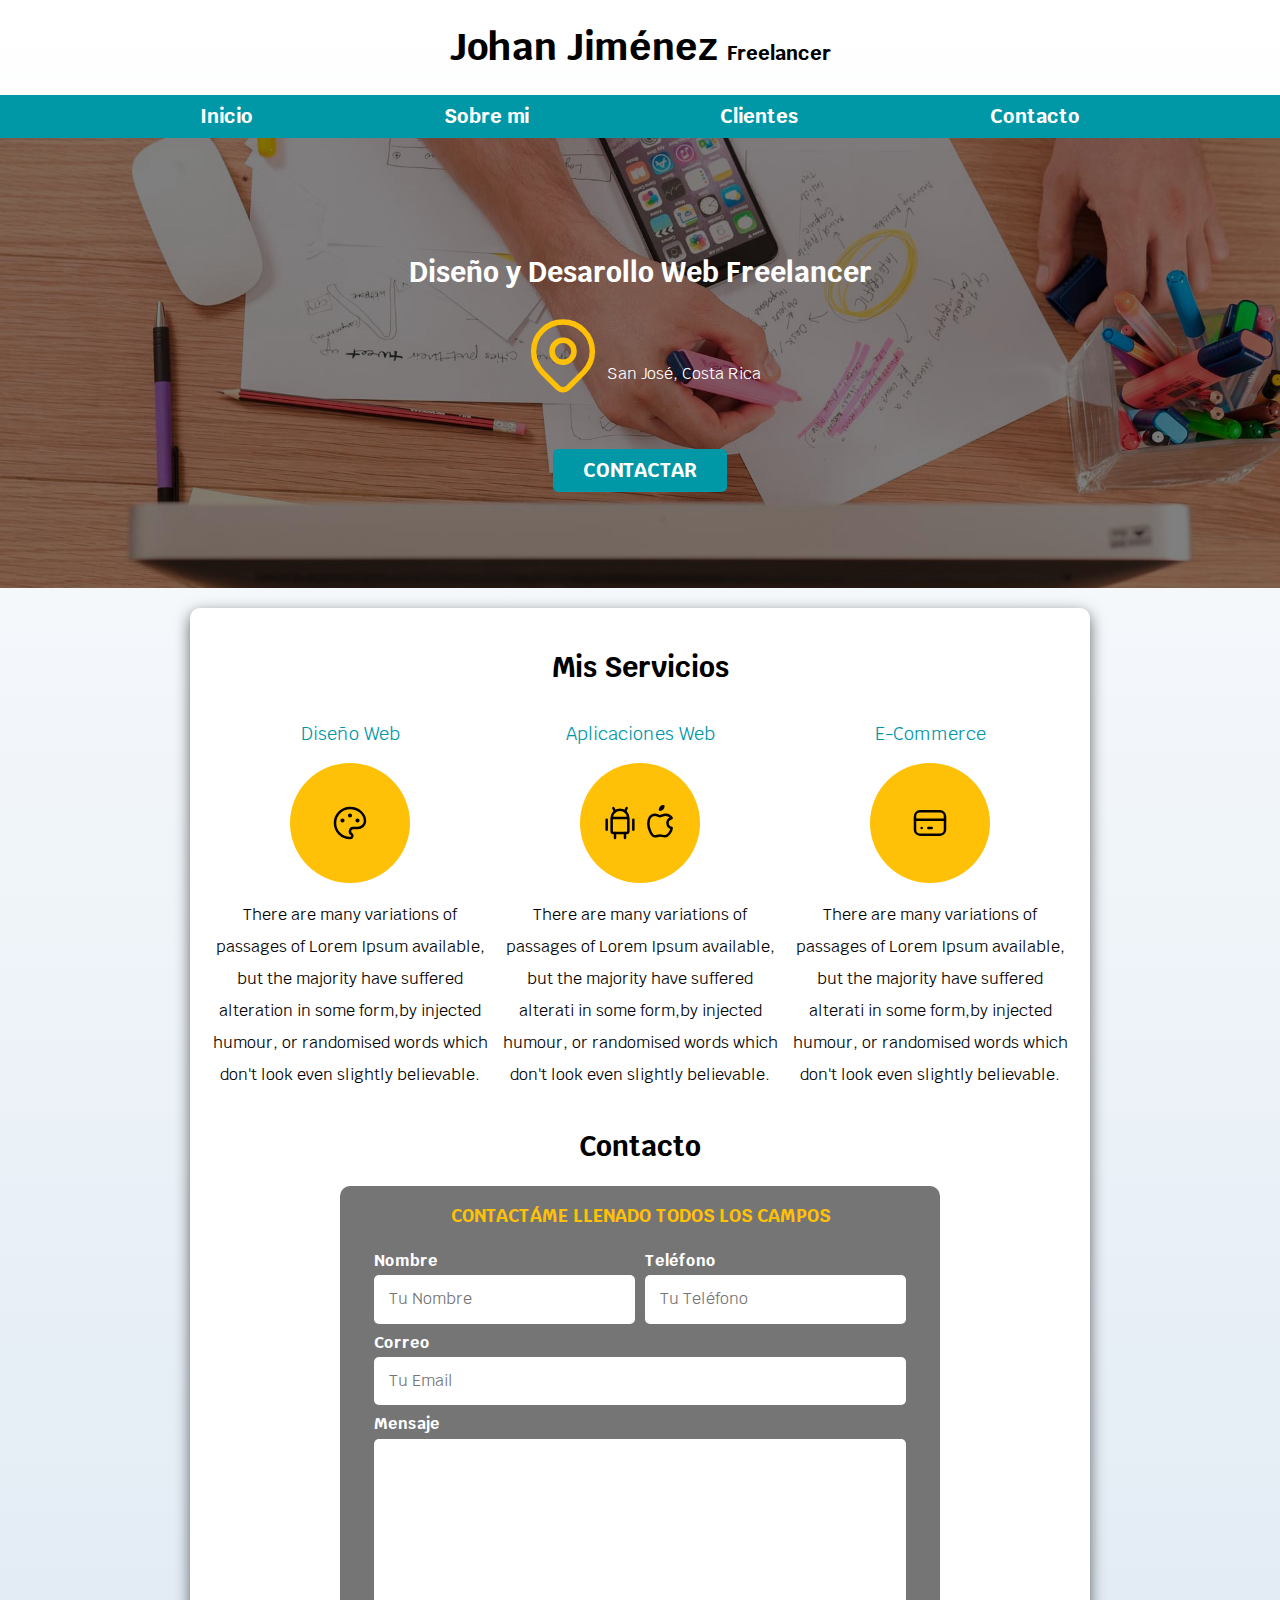
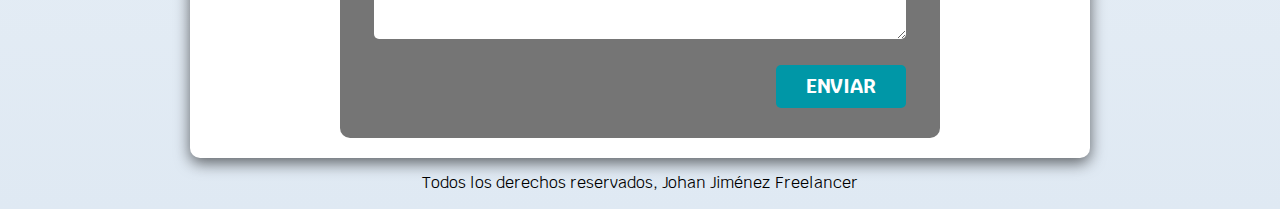
==== freelancer_inicio/Index.html @ b78308ff "commit inicial" ====
<!DOCTYPE html>

<html lang="en">
<head>
    <!-- Agregar archivo JS-->
    <!--<script type="text/javascript" src="codigo.js"></script>-->
    
    <meta charset="UTF-8">
    <meta name="viewport" content="width=device-width, initial-scale=1.8">
    <title> Diseñador Freelancer </title>

    <!-- Esta linea hace que cargue la hoja de estilos mas rápido -->
    <link rel="preload" href="css/normalize.css" as="style">

    <!-- Este carga la libreria de normalize -->
    <link rel="stylesheet " href="css/normalize.css">

    <link rel="preconnect" href="https://fonts.gstatic.com">

    <!-- Carga una fuente de google font-->
    <link href="https://fonts.googleapis.com/css2?family=Krub:wght@400;700&display=swap" rel="stylesheet">

    <!-- Esta linea hace que cargue la hoja de estilos mas rápido -->
    <link rel="preload" href="css/style.css" as="style">

    <!-- Para cargar la hoja de estilos -->
    <link href="css/style.css" rel="stylesheet">

</head>

<body>
    <header>
        <h1 class="titulo"> Johan Jiménez
            <span>Freelancer</span> </h1>
    </header>
    <!-- De esta manera se comenta en html-->
    <div class="nav-bg">
        <nav class="navegacion-principal contenedor">
            <a href="nosotros.html">Inicio</a>
            <a href="#">Sobre mi</a>
            <a href="#">Clientes</a>
            <a href="#">Contacto</a>
        </nav>
    </div>


    <section class="hero">
        <div class="contenido-hero">
            <h2 >Diseño y Desarollo Web
                <span>Freelancer</span></h2>
           <div class="ubicacion">
               <svg xmlns="http://www.w3.org/2000/svg" class="icon icon-tabler icon-tabler-map-pin" width="88" height="88"
                    viewBox="0 0 24 24" stroke-width="1.5" stroke="#FFC107" fill="none" stroke-linecap="round"
                    stroke-linejoin="round">
                   <path stroke="none" d="M0 0h24v24H0z" fill="none"/>
                   <circle cx="12" cy="11" r="3"/>
                   <path d="M17.657 16.657l-4.243 4.243a2 2 0 0 1 -2.827 0l-4.244 -4.243a8 8 0 1 1 11.314 0z"/>
               </svg>
               <p>San José, Costa Rica</p>
           </div>

            <a class="boton" href="#">Contactar</a>
        </div> <!-- .contenido-hero-->
    </section>

    <main class="contenedor sombra">
        <h2>Mis Servicios</h2>
       <div class="servicios">
            <section class="servicio">
                <h3>Diseño Web</h3>
                <div class="iconos">
                    <svg xmlns="http://www.w3.org/2000/svg" class="icon icon-tabler icon-tabler-palette" width="40" height="40"
                         viewBox="0 0 24 24" stroke-width="1.5" stroke="#000000" fill="none" stroke-linecap="round"
                         stroke-linejoin="round">
                        <path stroke="none" d="M0 0h24v24H0z" fill="none"/>
                        <path d="M12 21a9 9 0 1 1 0 -18a9 8 0 0 1 9 8a4.5 4 0 0 1 -4.5 4h-2.5a2 2 0 0 0 -1 3.75a1.3 1.3 0 0 1 -1 2.25"/>
                        <circle cx="7.5" cy="10.5" r=".5" fill="currentColor"/>
                        <circle cx="12" cy="7.5" r=".5" fill="currentColor"/>
                        <circle cx="16.5" cy="10.5" r=".5" fill="currentColor"/>
                    </svg>
                </div>
                <p>There are many variations of passages of Lorem Ipsum available, but the majority have suffered alteration
                    in some form,by injected humour, or randomised words which don't look even
                    slightly believable.</p>
            </section>

            <section class="servicio">
                <h3>Aplicaciones Web</h3>
                <div class="iconos">
                    <svg xmlns="http://www.w3.org/2000/svg" class="icon icon-tabler icon-tabler-brand-android" width="40"
                         height="40" viewBox="0 0 24 24" stroke-width="1.5" stroke="#000000" fill="none" stroke-linecap="round"
                         stroke-linejoin="round">
                        <path stroke="none" d="M0 0h24v24H0z" fill="none"/>
                        <line x1="4" y1="10" x2="4" y2="16"/>
                        <line x1="20" y1="10" x2="20" y2="16"/>
                        <path d="M7 9h10v8a1 1 0 0 1 -1 1h-8a1 1 0 0 1 -1 -1v-8a5 5 0 0 1 10 0"/>
                        <line x1="8" y1="3" x2="9" y2="5"/>
                        <line x1="16" y1="3" x2="15" y2="5"/>
                        <line x1="9" y1="18" x2="9" y2="21"/>
                        <line x1="15" y1="18" x2="15" y2="21"/>
                    </svg>

                    <svg xmlns="http://www.w3.org/2000/svg" class="icon icon-tabler icon-tabler-brand-apple" width="40" height="40"
                         viewBox="0 0 24 24" stroke-width="1.5" stroke="#000000" fill="none" stroke-linecap="round"
                         stroke-linejoin="round">
                        <path stroke="none" d="M0 0h24v24H0z" fill="none"/>
                        <path d="M9 7c-3 0 -4 3 -4 5.5c0 3 2 7.5 4 7.5c1.088 -.046 1.679 -.5 3 -.5c1.312 0 1.5 .5 3 .5s4 -3 4 -5c-.028 -.01 -2.472 -.403 -2.5 -3c-.019 -2.17 2.416 -2.954 2.5 -3c-1.023 -1.492 -2.951 -1.963 -3.5 -2c-1.433 -.111 -2.83 1 -3.5 1c-.68 0 -1.9 -1 -3 -1z"/>
                        <path d="M12 4a2 2 0 0 0 2 -2a2 2 0 0 0 -2 2"/>
                    </svg>
                </div>
                <p>There are many variations of passages of Lorem Ipsum available, but the majority have suffered alterati
                    in some form,by injected humour, or randomised words which don't look even
                    slightly believable.</p>
            </section>

            <section class="servicio">
                <h3>E-Commerce</h3>
                <div class="iconos">
                    <svg xmlns="http://www.w3.org/2000/svg" class="icon icon-tabler icon-tabler-credit-card" width="40" height="40"
                         viewBox="0 0 24 24" stroke-width="1.5" stroke="#000000" fill="none" stroke-linecap="round"
                         stroke-linejoin="round">
                        <path stroke="none" d="M0 0h24v24H0z" fill="none"/>
                        <rect x="3" y="5" width="18" height="14" rx="3"/>
                        <line x1="3" y1="10" x2="21" y2="10"/>
                        <line x1="7" y1="15" x2="7.01" y2="15"/>
                        <line x1="11" y1="15" x2="13" y2="15"/>
                    </svg>
                </div>
                <p>There are many variations of passages of Lorem Ipsum available, but the majority have suffered alterati
                    in some form,by injected humour, or randomised words which don't look even
                    slightly believable.</p>
            </section>
       </div> <!-- .servicios -->

        <section>
            <h2>Contacto</h2>

            <form class="formulario">
                <fieldset>
                    <legend>Contactáme llenado todos los campos</legend>
                    <div class="contenedor-campos">
                        <div class="campo">
                            <label>Nombre</label>
                            <input class="input-text" type="text" placeholder="Tu Nombre">
                        </div>

                        <div class="campo">
                            <label>Teléfono</label>
                            <input class="input-text" type="tel" placeholder="Tu Teléfono">
                        </div>

                        <div class="campo">
                            <label>Correo</label>
                            <input class="input-text" type="email" placeholder="Tu Email">
                        </div>

                        <div class="campo">
                            <label>Mensaje</label>
                            <textarea class="input-text"></textarea>
                        </div>
                    </div> <!-- .contendor-campos -->

                    <div class="alinear-derecha flex">
                        <input class="boton w-sm-100" type="submit" value="Enviar">
                    </div>

                </fieldset>
            </form>
        </section>
    </main>

    <footer class="footer">
        <p>Todos los derechos reservados, Johan Jiménez Freelancer</p>
    </footer>

</body>
</html>
---- freelancer_inicio/css/style.css ----
/**Seudo selectores, custom properties*/
:root {
    /*paleta de colores*/
    --blanco: #ffffff;
    --oscuro: #212121;
    --primario: #ffc107;
    --secundario: #0097A7;
    --gris: #757575;
    --grisClaro: #DFE9F3;
}

/*Esta clase utiliza Modulos y utilidades, para escribir CSS*/



/* Globales */
/*Estas lineas reinica el tamaño del html*/
html {
    font-size: 62.5%;
    box-sizing: border-box; /* Hack para box model */
    scroll-snap-type: Y proximity;
}

/* Scroll snap */
.servicios,
.navegacion-principal,
.formulario{
    scroll-snap-align: center;
    scroll-snap-stop: always;
}

/*Estas lineas reinica el tamaño del html*/
*, *:before, *:after {
    box-sizing: inherit;
}

/*1rem
 = 10px*/
body {
    font-size: 16px;
    font-family: 'Krub', sans-serif;
    /* esta linea permite crear un fondo degradado */
    background-image: linear-gradient(to top, var(--grisClaro)  0%, var(--blanco) 100%);
}

.contenedor {
    max-width: 90rem;
    margin: 0 auto;
}

.boton{
    background-color: var(--secundario);
    color: var(--blanco);
    padding: 1rem  3rem;
    margin-top: 5rem;
    font-size:  2rem;
    text-decoration: none;
    text-transform: uppercase;
    font-weight: bold;
    border-radius: .5rem;
    width: 90%;
    text-align: center;
    border: none;
}

@media (min-width: 768px) {
    .boton{
        width: auto;
    }
}

.boton:hover{
    cursor: pointer;
}

/* Para verificar si algo es soportado por un navegador visita caniuse.com*/
.sombra{
    /*codigo para crear la sombra = cssmatic*/
    -webkit-box-shadow: 0px 5px 15px 0px rgba(0,0,0,0.59);
    -moz-box-shadow: 0px 5px 15px 0px rgba(0,0,0,0.59);
    box-shadow: 0px 5px 15px 0px rgba(0,0,0,0.59);

    background-color: var(--blanco);
    padding: 2rem;
    /* Esta linea redondea las lineas de la sombra*/
    border-radius: 1rem;
}

/* Tipografia */
h1{
    font-size: 3.8rem;
}

h2{
    font-size: 2.8rem;
}

h3{
    font-size: 1.8rem;
}

h1,h2,h3{
    text-align: center;
}

/* Titulos */
/*px :
em: ajusta el tamaño con referencia al padre
 rem: relativo al documento*/
.titulo span {
    font-size: 2rem;
}

/*Utilidades*/

.w-sm-100{
    width: 100%;
}

@media (min-width: 768px) {
    .w-sm-100{
        width: auto;
    }
}

.flex{
    display: flex;
}

.alinear-derecha{
    justify-content: flex-end;
}

/* Navegacion principal*/
.nav-bg {
    background-color: var(--secundario);
}

/*FlaxeBox: Diseño como un modelos unidimensional para
crear Layout
row = Los elementos hijos se ponen de izquierda a derecha
or column*/
.navegacion-principal {
    /*Habilita flex box*/
    display: flex;
    flex-direction: column;
}

@media (min-width: 768px) {
    .navegacion-principal {
        flex-direction: row;
        /*space bwtween: manda los extremos a las orillas */
        justify-content: space-between;
    }
}

.navegacion-principal a {
    display: block;
    text-align: center;
    color: var(--blanco);
    text-decoration: none;
    font-size: 2rem;
    font-weight: 700;
    padding: 1rem;
}

.navegacion-principal a:hover {
    background-color: var(--primario);
    color: var(--oscuro);
}

/* Hero */
.hero {
    background-image: url(../img/hero.jpg);
    background-repeat: no-repeat;
    background-size: cover;
    height: 450px;
    position: relative;
    /* Esta linea separa el contenedor del navegador */
    margin-bottom: 2rem;
}

.contenido-hero {
    position: absolute;
    background-color: rgba(0,0,0, .5);/*anterior*/
    /*background-color: rgb( 0 0 0 / 70% );  nueva sintaxis*/
    width: 100%;
    height: 100%;

    display: flex;
    flex-direction: column;
    align-items: center;
    justify-content: center;
}

.contenido-hero h2,
.contenido-hero p{
    color: var(--blanco);
}

.contenido-hero .ubicacion{
    display: flex;
    align-items: flex-end;
}

/* Servicios */

/* css grid: permite definir la ubicacion y el tamaño de los elementos,
 Acceso a las dos deimensiones al mismo tiempo*/
@media (min-width: 768px) {
    .servicios{
        display: grid;
        /* Esta linea divide las columnas en tre fracciones iguales*/
        grid-template-columns: repeat(3, 1fr);
        /*grid-template-rows: 200px 800px;*/
        /*grid: 200px 800px / 300px 300px;*/
        /*Esta linea crea la sepracion entre contenido*/
        column-gap: 1rem;
    }
}

/*Flexbox = Para distribuir contenido dentro deun contenedor
  Grid =  para crear los layout de tu sitio web*/

.servicio{
    /*nos coloca todo de izquierda a derecha*/
    display: flex;
    /*Cambia la direcion a columna*/
    flex-direction: column;
    align-items: center;
}

.servicio h3{
    color: var(--secundario);
    font-weight: normal;
}

.servicio p{
    /*Esta linea cambia el interlineado*/
    line-height: 2;
    /*Esta linea centra el texto*/
    text-align: center;
}

.servicio .iconos{
    height: 12rem;
    width: 12rem;
    background-color: var(--primario);
    /*Si tiene un cuadrado y le pones esquinas 50% forma un circulo exacto*/
    border-radius: 50%;
    /*Display flex coloca el contenido uno al frente del otro*/
    display: flex;
    justify-content: center;
    /*Esta linea permite alinear verticalmente*/
    align-items: center;
}

/*Contacto*/

.formulario{
    background-color: var(--gris);
    /*toma dos valores, min tomara en valor mas pequeño*/
    width: min(60rem, 100%);
    /*Utilizar siempre que sea un elemento de tipo block y cuyo padre no sea un display flex*/
    margin: 0 auto;
    padding: 2rem;
    border-radius: 1rem;
}

.formulario fieldset{
    border: none;
}

.formulario legend{
    text-align: center;
    font-size: 1.8rem;
    text-transform: uppercase;
    font-weight: 700;
    margin-bottom: 2rem;
    color: var(--primario);
}

@media (min-width: 768px) {
    .contenedor-campos{
        display: grid;
        grid-template-columns: repeat(2, 1fr);
        grid-template-rows: auto auto 20rem;
        column-gap: 1rem;
    }
    .campo:nth-child(3),
    .campo:nth-child(4){
        grid-column: 1 / 3;
    }
}

.campo{
   margin-bottom: 1rem;
}

.campo label{
    color: var(--blanco);
    font-weight: bold;
    margin-bottom: .5rem;
    display: block;
}

.campo textarea{
    height: 20rem;
}

.input-text{
    width: 100%;
    border: none;
    padding: 1.5rem;
    border-radius: .5rem;
}

/*footer*/

.footer{
    text-align: center;
}
---- freelancer_inicio/css/style.css ----
/**Seudo selectores, custom properties*/
:root {
    /*paleta de colores*/
    --blanco: #ffffff;
    --oscuro: #212121;
    --primario: #ffc107;
    --secundario: #0097A7;
    --gris: #757575;
    --grisClaro: #DFE9F3;
}

/*Esta clase utiliza Modulos y utilidades, para escribir CSS*/



/* Globales */
/*Estas lineas reinica el tamaño del html*/
html {
    font-size: 62.5%;
    box-sizing: border-box; /* Hack para box model */
    scroll-snap-type: Y proximity;
}

/* Scroll snap */
.servicios,
.navegacion-principal,
.formulario{
    scroll-snap-align: center;
    scroll-snap-stop: always;
}

/*Estas lineas reinica el tamaño del html*/
*, *:before, *:after {
    box-sizing: inherit;
}

/*1rem
 = 10px*/
body {
    font-size: 16px;
    font-family: 'Krub', sans-serif;
    /* esta linea permite crear un fondo degradado */
    background-image: linear-gradient(to top, var(--grisClaro)  0%, var(--blanco) 100%);
}

.contenedor {
    max-width: 90rem;
    margin: 0 auto;
}

.boton{
    background-color: var(--secundario);
    color: var(--blanco);
    padding: 1rem  3rem;
    margin-top: 5rem;
    font-size:  2rem;
    text-decoration: none;
    text-transform: uppercase;
    font-weight: bold;
    border-radius: .5rem;
    width: 90%;
    text-align: center;
    border: none;
}

@media (min-width: 768px) {
    .boton{
        width: auto;
    }
}

.boton:hover{
    cursor: pointer;
}

/* Para verificar si algo es soportado por un navegador visita caniuse.com*/
.sombra{
    /*codigo para crear la sombra = cssmatic*/
    -webkit-box-shadow: 0px 5px 15px 0px rgba(0,0,0,0.59);
    -moz-box-shadow: 0px 5px 15px 0px rgba(0,0,0,0.59);
    box-shadow: 0px 5px 15px 0px rgba(0,0,0,0.59);

    background-color: var(--blanco);
    padding: 2rem;
    /* Esta linea redondea las lineas de la sombra*/
    border-radius: 1rem;
}

/* Tipografia */
h1{
    font-size: 3.8rem;
}

h2{
    font-size: 2.8rem;
}

h3{
    font-size: 1.8rem;
}

h1,h2,h3{
    text-align: center;
}

/* Titulos */
/*px :
em: ajusta el tamaño con referencia al padre
 rem: relativo al documento*/
.titulo span {
    font-size: 2rem;
}

/*Utilidades*/

.w-sm-100{
    width: 100%;
}

@media (min-width: 768px) {
    .w-sm-100{
        width: auto;
    }
}

.flex{
    display: flex;
}

.alinear-derecha{
    justify-content: flex-end;
}

/* Navegacion principal*/
.nav-bg {
    background-color: var(--secundario);
}

/*FlaxeBox: Diseño como un modelos unidimensional para
crear Layout
row = Los elementos hijos se ponen de izquierda a derecha
or column*/
.navegacion-principal {
    /*Habilita flex box*/
    display: flex;
    flex-direction: column;
}

@media (min-width: 768px) {
    .navegacion-principal {
        flex-direction: row;
        /*space bwtween: manda los extremos a las orillas */
        justify-content: space-between;
    }
}

.navegacion-principal a {
    display: block;
    text-align: center;
    color: var(--blanco);
    text-decoration: none;
    font-size: 2rem;
    font-weight: 700;
    padding: 1rem;
}

.navegacion-principal a:hover {
    background-color: var(--primario);
    color: var(--oscuro);
}

/* Hero */
.hero {
    background-image: url(../img/hero.jpg);
    background-repeat: no-repeat;
    background-size: cover;
    height: 450px;
    position: relative;
    /* Esta linea separa el contenedor del navegador */
    margin-bottom: 2rem;
}

.contenido-hero {
    position: absolute;
    background-color: rgba(0,0,0, .5);/*anterior*/
    /*background-color: rgb( 0 0 0 / 70% );  nueva sintaxis*/
    width: 100%;
    height: 100%;

    display: flex;
    flex-direction: column;
    align-items: center;
    justify-content: center;
}

.contenido-hero h2,
.contenido-hero p{
    color: var(--blanco);
}

.contenido-hero .ubicacion{
    display: flex;
    align-items: flex-end;
}

/* Servicios */

/* css grid: permite definir la ubicacion y el tamaño de los elementos,
 Acceso a las dos deimensiones al mismo tiempo*/
@media (min-width: 768px) {
    .servicios{
        display: grid;
        /* Esta linea divide las columnas en tre fracciones iguales*/
        grid-template-columns: repeat(3, 1fr);
        /*grid-template-rows: 200px 800px;*/
        /*grid: 200px 800px / 300px 300px;*/
        /*Esta linea crea la sepracion entre contenido*/
        column-gap: 1rem;
    }
}

/*Flexbox = Para distribuir contenido dentro deun contenedor
  Grid =  para crear los layout de tu sitio web*/

.servicio{
    /*nos coloca todo de izquierda a derecha*/
    display: flex;
    /*Cambia la direcion a columna*/
    flex-direction: column;
    align-items: center;
}

.servicio h3{
    color: var(--secundario);
    font-weight: normal;
}

.servicio p{
    /*Esta linea cambia el interlineado*/
    line-height: 2;
    /*Esta linea centra el texto*/
    text-align: center;
}

.servicio .iconos{
    height: 12rem;
    width: 12rem;
    background-color: var(--primario);
    /*Si tiene un cuadrado y le pones esquinas 50% forma un circulo exacto*/
    border-radius: 50%;
    /*Display flex coloca el contenido uno al frente del otro*/
    display: flex;
    justify-content: center;
    /*Esta linea permite alinear verticalmente*/
    align-items: center;
}

/*Contacto*/

.formulario{
    background-color: var(--gris);
    /*toma dos valores, min tomara en valor mas pequeño*/
    width: min(60rem, 100%);
    /*Utilizar siempre que sea un elemento de tipo block y cuyo padre no sea un display flex*/
    margin: 0 auto;
    padding: 2rem;
    border-radius: 1rem;
}

.formulario fieldset{
    border: none;
}

.formulario legend{
    text-align: center;
    font-size: 1.8rem;
    text-transform: uppercase;
    font-weight: 700;
    margin-bottom: 2rem;
    color: var(--primario);
}

@media (min-width: 768px) {
    .contenedor-campos{
        display: grid;
        grid-template-columns: repeat(2, 1fr);
        grid-template-rows: auto auto 20rem;
        column-gap: 1rem;
    }
    .campo:nth-child(3),
    .campo:nth-child(4){
        grid-column: 1 / 3;
    }
}

.campo{
   margin-bottom: 1rem;
}

.campo label{
    color: var(--blanco);
    font-weight: bold;
    margin-bottom: .5rem;
    display: block;
}

.campo textarea{
    height: 20rem;
}

.input-text{
    width: 100%;
    border: none;
    padding: 1.5rem;
    border-radius: .5rem;
}

/*footer*/

.footer{
    text-align: center;
}
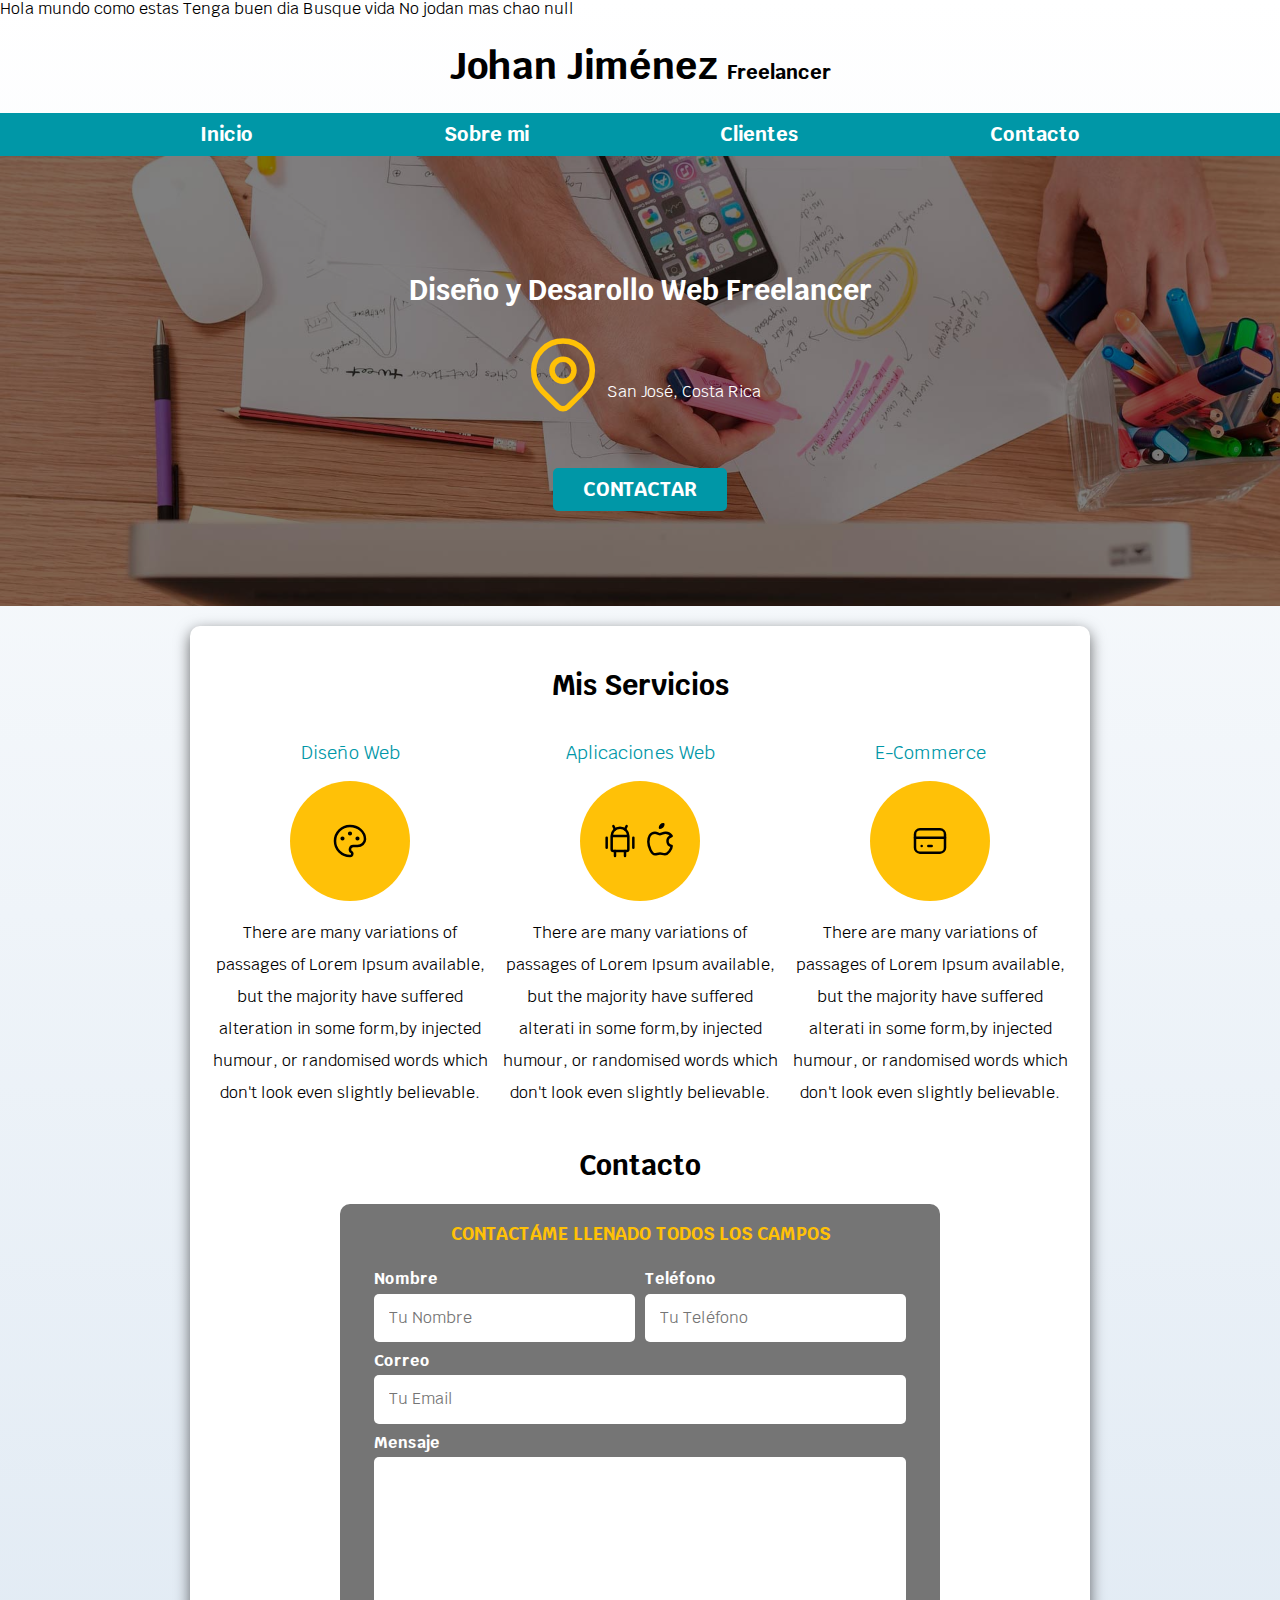
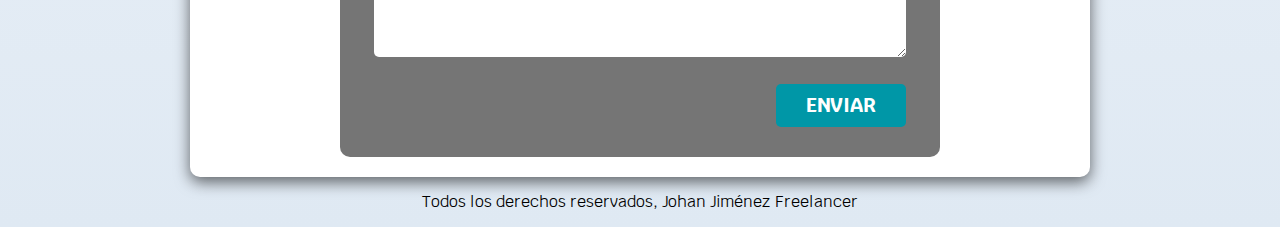
==== commit 1f44f1fe: "Agragndo practica de JavaScript" ====
--- a/freelancer_inicio/Index.html
+++ b/freelancer_inicio/Index.html
@@ -3,7 +3,7 @@
 <html lang="en">
 <head>
     <!-- Agregar archivo JS-->
-    <!--<script type="text/javascript" src="codigo.js"></script>-->
+   <script type="text/javascript" src="js/codigo.js"></script>
     
     <meta charset="UTF-8">
     <meta name="viewport" content="width=device-width, initial-scale=1.8">
